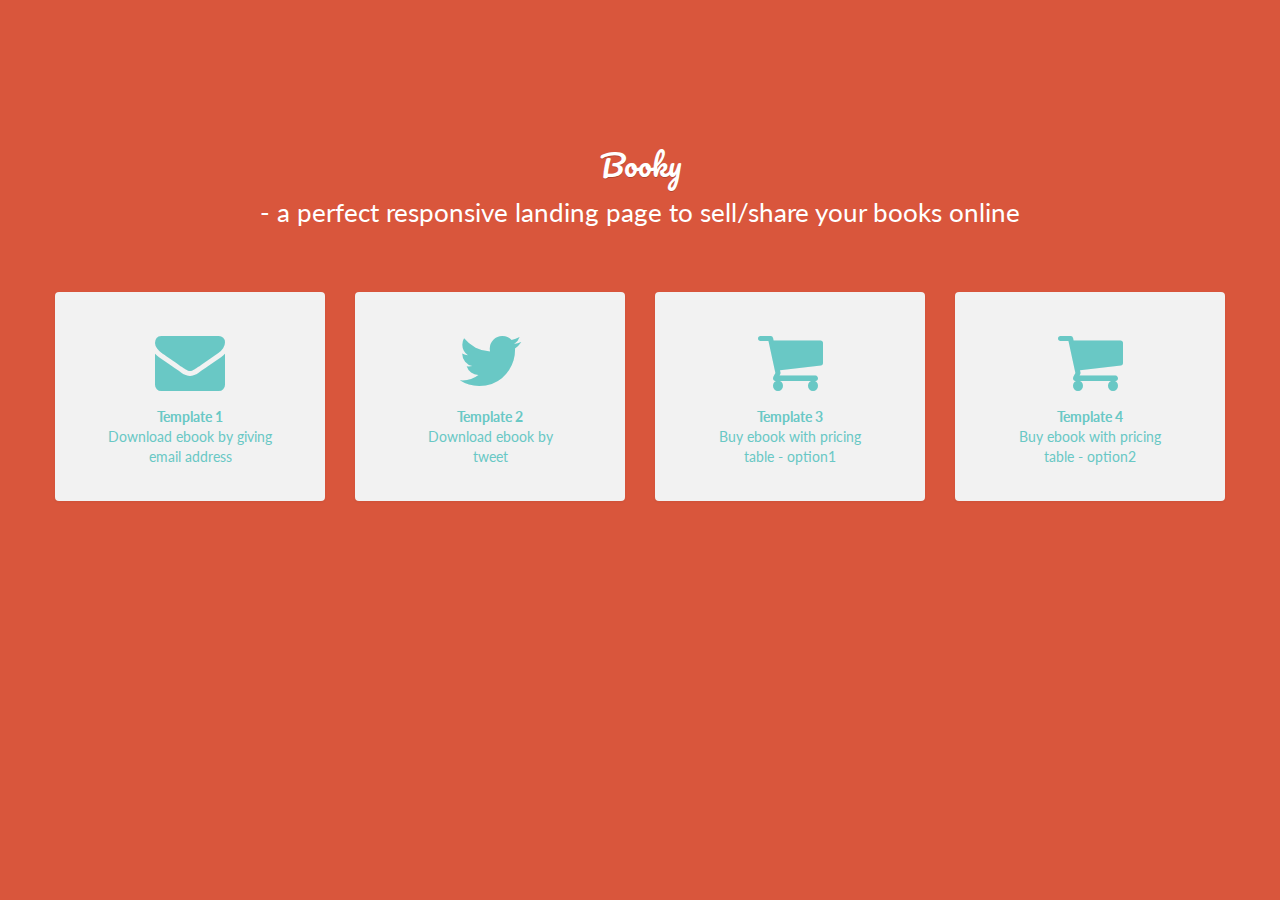
==== index.html @ cc0d477f "import Booky" ====
<!DOCTYPE html>
<html lang="en">
  <head>
    <meta charset="utf-8">
    <title>Booky - How to sell books online</title>
    <meta name="viewport" content="width=device-width, initial-scale=1.0">
    <meta name="description" content="Booky - a perfect responsive landing page to sell/share your books online.">
    <meta name="author" content="rajendra prasad">

    <!-- Le styles -->
    <link href="assets/css/bootstrap.css" rel="stylesheet" type="text/css" />
    <link href="assets/css/bootstrap-responsive.css" rel="stylesheet" type="text/css" />
    <!-- Font-awesmome Css -->
    <link href="assets/css/font-awesome.min.css" rel="stylesheet" type="text/css" />
	<!-- Theme CSS -->
    <link href="assets/css/style.css" rel="stylesheet" type="text/css" />
    <!--[if IE 7]>
      <link rel="stylesheet" href="assets/css/font-awesome-ie7.min.css">
    <![endif]-->

    <!-- HTML5 shim, for IE6-8 support of HTML5 elements -->
    <!--[if lt IE 9]>
      <script src="assets/js/html5shiv.js"></script>
    <![endif]-->

    <!-- Fav and touch icons -->
    <link rel="apple-touch-icon-precomposed" sizes="144x144" href="assets/ico/apple-touch-icon-144-precomposed.png">
    <link rel="apple-touch-icon-precomposed" sizes="114x114" href="assets/ico/apple-touch-icon-114-precomposed.png">
      <link rel="apple-touch-icon-precomposed" sizes="72x72" href="assets/ico/apple-touch-icon-72-precomposed.png">
                    <link rel="apple-touch-icon-precomposed" href="assets/ico/apple-touch-icon-57-precomposed.png">
                                   <link rel="shortcut icon" href="assets/ico/favicon.png">
  <style type="text/css">
	/* Preview */
	html,body{ width:100%; height:100%;}
	body{ background-color: #d9563c;}
	#marketing{ min-height:600px; padding-top:150px;}
	.preview h2{color:#fff;	font-weight:400; font-size:26px; margin-bottom:40px;}
	.thumbnails{ margin-top:20px;}
	p{ margin:10px 10px 0; padding:0 40px;}
	a{ cursor: pointer!important; color:#69c8c5;}
	a:hover{ text-decoration: none;}
  </style>
  </head>

  <body>
	<div id="marketing">
    <div class="container">
     <div class="row">
        <div class="span12 preview">
        	<div class="text-center">
        	<a class="logo" href="#">Booky</a>   
            </div><!--/header-inner-->
            <h2 class="text-center">- a perfect responsive landing page to sell/share your books online</h2>
        </div><!--/span12-->
        <div class="clearfix"></div>
        <div class="span12">
            <ul class="thumbnails">
                      <li class="span3">
                        <a href="index-download-by-email.html" title="Template 1" class="thumbnail">
                          <span><i class="icon-5x icon-envelope"></i></span>                          
                          <p><b>Template 1</b><br/>Download ebook by giving email address</p>
                        </a>
                      </li>
                      <li class="span3">
                        <a href="index-download-by-tweet.html" title="Template 2" class="thumbnail">
                          <span><i class="icon-5x icon-twitter"></i></span>
                          <p><b>Template 2</b><br/>Download ebook by <br/>tweet</p>
                        </a>
                      </li>
                      <li class="span3">
                        <a href="index-buy-now.html" title="Template 3" class="thumbnail">
                          <span><i class="icon-5x icon-shopping-cart"></i></span>
                          <p><b>Template 3</b><br/>Buy ebook with pricing table - option1</p>
                        </a>
                      </li>
                      <li class="span3">
                        <a href="index-buy-now-alt.html" title="Template 4" class="thumbnail">
                          <span><i class="icon-5x icon-shopping-cart"></i></span>
                          <p><b>Template 4</b><br/>Buy ebook with pricing table - option2</p>
                        </a>
                      </li>
                    </ul>
        </div><!--/span12-->
        </div><!--/row-->
        </div><!--/container-->
     </div><!--/marketing-->
    <!-- Le javascript
    ================================================== -->
    <!-- Placed at the end of the document so the pages load faster -->
    <script src="assets/js/jquery.js"></script>
    <script src="assets/js/bootstrap.min.js"></script>
  </body>
</html>
---- assets/css/style.css ----
/*!
 * Theme Name 	: Booky v1.0
 * Author		: Rajendra Prasad
 * Website		: DoozyPixels	
 *
 */
 
/* For Logo Only */
@import url(http://fonts.googleapis.com/css?family=Pacifico);
/* For Website */
@import url(http://fonts.googleapis.com/css?family=Lato:400,700,900,400italic,700italic,900italic);

body{
	font-family: "Lato",Verdana, Geneva, sans-serif;
	font-weight: 400;
	color:#414042;
}
/* 
 * Color Swatches 
 */
.brand-primary{
	color: #d9563c;
}
.brand-primary-darker{
	color: #b0402a;
}
.brand-secondary{
	color: #69c8c5;
}
.black{
	color:#000;
}
.gray-darker{
	color:#414042;
}
.gray{
	color:#b8b8b8;
}
.gray-light{
	color:#f2f2f2;
}

/*
 * Typography
 *
 */

a{
	color:#d9563c;
}
a:hover, a:focus{
	color:#d9563c;
}
a.link-white{
	color:#fff;
}
a.link-white:hover{
	color:#fff;
}
b{
	font-weight: 700;
}
h1,
h2,
h3,
h4,
h5,
h6,
label,
.btn{
	font-family: "Lato",sans-serif;	
}
/* 
 * Section Marketing 
 */
#marketing{
	 background-color:#d9563c;
	 min-height:400px;
	 width:100%;
}
header{
	padding-top:30px;
}
.header-inner{
	padding-bottom:30px;
	border-bottom:solid 1px #c94d35; /* Fallback */
	overflow: hidden;
}
.logo{
	color: #fff;
	font-family: "Pacifico",cursive;
	font-size: 30px;
	line-height:30px;
	text-shadow: 0px 1px rgba(0,0,0,0.2);
}
.logo:hover{
	text-decoration: none;
	color:#fff;
}
.social-icons > a{
	text-align:center;
	background-color: #b0402a;
	border-radius:2px;
	-moz-border-radius:2px;
	-webkit-border-radius:2px;
	color: #fff;
	font-size: 24px;
	display: inline-block;
	padding:5px 7px;
	text-shadow: 0px 1px rgba(0,0,0,0.2);
}
.social-icons.text-right > a{
	margin-left:10px;
}
.social-icons.text-left > a{
	margin-right:10px;
}
.social-icons > a > i.icon-facebook{
	padding: 5px 6px;
}
.social-icons > a:hover{
	text-decoration: none;
	color:#d9563c;
}
.masthead{
	padding:50px 0!important;
	color:#fff;
	font-weight: 400;
}
.hero-title{
	font-size:36px!important;
	margin-top:0;
	color:#fff; 
	margin-bottom:15px!important;
	letter-spacing:0!important;	
	font-weight:900;
	
	text-shadow: 0px 1px rgba(0,0,0,0.2);
}
.hero-desc{
	margin-bottom: 20px;
	font-size:18px;
	line-height:24px;
}
.hero-form{
	background:#b0402a;
	border-radius: 6px;
	-moz-border-radius: 6px;
	-webkit-border-radius: 6px;
	padding:20px 20px 15px;
	color:#fff;
}
.hero-form label{
	font-size:18px;
	padding-bottom:10px;
}
.hero-form #email{
	min-height: 42px;
	border:none;
	border-radius: 6px;
	float:left;
}
.hero-form .text-small,.hero-form .text-small-alt{
	font-size:12px;
	margin-top:-5px;
}
.hero-form .text-small-alt{
	margin-top:10px;
}
.hero-form .text-small a,.hero-form .text-small-alt a{
	color:#fff;
}
.tweet-form .control-group{
	margin-top:25px;
}
.buy-form .well{
	background:#b0402a;
	border:none;
	margin-top:20px;
	padding:30px;
}
.marketing-media img{
	display: block;
	margin:0 auto 20px;
}
/* Pricing */
.pricing-box{
	border:solid 2px #b0402a;
	border-radius: 4px;
	-moz-border-radius: 4px;
	-webkit-border-radius: 4px;
	color:#fff;
	padding:0 60px;
	min-height:150px!important;
}
.pricing-box h3{
	margin: -10px 0 5px;
}
.pricing-box.checked{
	background-color:#b0402a;
}


/* 
 * Section Wrap 
 */
#inside{
	background-color: #fff;
} 
.sec-wrap{
	padding:50px 0;
}
.sec-title{
	text-align:center;
	margin-bottom:40px;
}
.sec-title span{
	border-radius: 4px;
	background-color:#69c8c5;
	color:#fff;
	font-weight:400!important;
	padding:5px 10px;
	text-shadow: 0px 1px rgba(0,0,0,0.2);
}
.accordion-heading a{
	font-size:16px;
	font-weight:700;
}
.accordion-heading a:hover{
	color:#d9563c;
	text-decoration:none;
	background-color:#f2f2f2;
    transition: all 0.2s ease-in-out;
	-webkit-transition: all 0.2s ease-in-out;
    -moz-transition: all 0.2s ease-in-out;
    -o-transition: all 0.2s ease-in-out;

}
.list-bullet li:before, .list-bullet li ul li:before{
	font-family:'FontAwesome';
	content:"\f111";
	color:#69c8c5;
	font-size:8px; 
	vertical-align: top;
	padding-right:10px;
}
.list-bullet li ul li{
	list-style: none;
}
a.thumbnail{
	padding:0;
	margin-bottom:10px;
	border:0;
	background: #f2f2f2;
	border-radius:4px;
	-webkit-border-radius:4px;
	-moz-border-radius:4px;
	-o-border-radius:4px;
	text-align:center;
	padding:34px 0;
}
a.thumbnail:hover{
  cursor: pointer;
  cursor: -webkit-zoom-in;
  cursor: -moz-zoom-in;
  cursor: zoom-in; 
}
.text-lead{
	font-size:16px;
	line-height:20px;
}	
.text-lead-big{
	font-size:18px;
	line-height:22px;
}
/* media-list */
.media-list{
	margin-top:30px;
}
.media-object-alt{
	float: left;
	margin-right: 10px;
	background-color:#d9563c;
	padding:4px 10px;
	color:#fff;
	border-radius:15px;
	font-weight:900;
}
.media-heading{
	margin:4px 0 15px;
	color:#d9563c;	
}



/*
 * Testimonial
 */

#testimonial
{
	background:#f2f2f2;
}
blockquote{
	border:none;
	padding:0;
	text-align:center;
	margin:0;
}
blockquote small{
	color:#b8b8b8;
	font-size:12px;
}	
.testi-thumb{
	margin-bottom:20px;
}
.testi-thumb img{
	background: #b8b8b8;
	border-radius:4px;
}
.testi-text{
	font-size:18px;
	line-height:22px;
	margin-bottom:20px;
}
.testi-user{
	color:#d9563c;
	margin-bottom:5px;
}
/*
 * Author
 */
#author{
	background-color: #fff;
} 
#author .social-icons > a{
	background-color: #d9563c;
}
#author .social-icons > a:hover{
	color:#fff;
	background-color: #b0402a;
}
#author .media{
	margin:30px 0;
}
#author .media-object{
	margin-right:20px;
	border-radius:4px;
	-webkit-border-radius:4px;
	-moz-border-radius:4px;
	-o-border-radius:4px;
}

/*
 * Marketing Footer
 */ 
#marketing-footer{
	background:#d9563c;
} 

#marketing-footer .hero-form{
	margin-bottom:0;
	padding-right:40px;
}
#marketing-footer .hero-form .text-small
{
	margin-top:5px;
	display:block;

}

/*
 * Footer
 */ 
 
footer{
	padding:20px 0 10px;
	background: #000;
	color:#b8b8b8;
}
 
/*
 * Buttons
 */
.btn{
	background-image: none;
	border:none;
	font-weight: 700;
	background-color: #b8b8b8;
	text-shadow: none;
}
.btn-primary{
	background-color: #d9563c;
}
.btn-primary:hover, .btn-primary:focus, .btn-primary:active, .btn-primary.active, .btn-primary.disabled, .btn-primary[disabled]{
	background-color: #b0402a;
}
.btn-info{
	background-color: #69c8c5;
}
.btn-info:hover, .btn-primary:focus, .btn-primary:active, .btn-primary.active, .btn-primary.disabled, .btn-primary[disabled]
{
	background-color:#4aa19e;
}
.btn-success{
 background-color:#468847;
}
.btn-success:hover{
 background-color:#53a553;
}
.btn-warning{
 background-color:#f89406;
}
.btn-warning:hover{
 background-color:#f5a028;
}
.btn-danger{
 background-color:#b94a48;
}
.btn-danger:hover{
 background-color:#bd362f;
}
.btn-inverse{
 background-color:#414042;
}
.btn-inverse:hover{
 background-color:#000;
}

.well{
	background: #fff;
	border-color:#f2f2f2;
	box-shadow: none;
}

/*
 * Navbar
 */

.navbar-inner{
	background-image: none;
	background-color:#f2f2f2;
}
.navbar-inverse .navbar-inner{
	background-color: #414042;
}
.navbar-inverse .divider-vertical{
	border-right-color:#414042;
	border-left-color:#000;
}
.navbar .nav > .active > a, .navbar .nav > .active > a:hover, .navbar .nav > .active > a:focus{
	box-shadow:none;
	text-shadow: none;
}

.label, .badge{
	font-weight: 400;
}
.nav-list > .active > a, .nav-list > .active > a:hover, .nav-list > .active > a:focus,
.nav-pills > .active > a, .nav-pills > .active > a:hover, .nav-pills > .active > a:focus{
	background-color:#d9563c;
}
.nav .dropdown-toggle .caret{
	border-top-color: #414042;
	border-bottom-color: #414042;
}
.nav .dropdown-toggle:hover .caret, .nav .dropdown-toggle:focus .caret{
	border-top-color: #000;
	border-bottom-color: #000;
}
/*
 * Dropdown
 */
.dropdown-menu{
	box-shadow:none;
}
.dropdown-menu > li > a:hover{
	background-image: none;
	background-color: #d9563c;
}

.progress .bar{
	background-image: none;
	background-color: #d9563c;
}



@media (max-width: 767px){
	body{
		padding-right: 0px;
		padding-left: 0px;
		}
	.container{
		padding-right: 20px;
		padding-left: 20px;
 	}
	.hero-title{
		margin-top:20px;
	}
	.hero-title,.hero-desc,.hero-form ,#author .media{
		text-align: center;
	}
	.hero-form .text-small{
		margin-top:10px;
	}
	.hero-form .text-small .pull-right{
		float:none;
		display: block;
	}
	#author .media{
		margin-bottom:0px;
	}
	#author .media > .pull-left{
		float:none;
	}
	#author .media-object{
		display:inline;
		margin-right:0;
		margin-bottom:15px;
	}
	.pricing-box{
		margin-bottom:10px;
	}
	.social-icons.text-left{
		text-align: center;
	}
	.social-icons.text-left > a{
		margin:0 5px;
	}
	
}
@media (min-width: 768px) and (max-width: 979px) {
	.hero-form .text-small{
		margin-top:10px;
	}
	.hero-form input[type=text]{
	 display: block;
	  width: 100%;
	  min-height: 30px;
	  -webkit-box-sizing: border-box;
		 -moz-box-sizing: border-box;
			  box-sizing: border-box;
	}
	.hero-form	.btn{
	  display: block;
	  width: 100%;
	  margin-left:0;
	  padding-right: 0;
	  padding-left: 0;
	  -webkit-box-sizing: border-box;
		 -moz-box-sizing: border-box;
			  box-sizing: border-box;
	}
	#marketing-footer .hero-form .text-small{
		text-align: center;
	}
	#marketing-footer .hero-form .text-small .pull-right{
		float:none;
		display: block;
	}
	
}
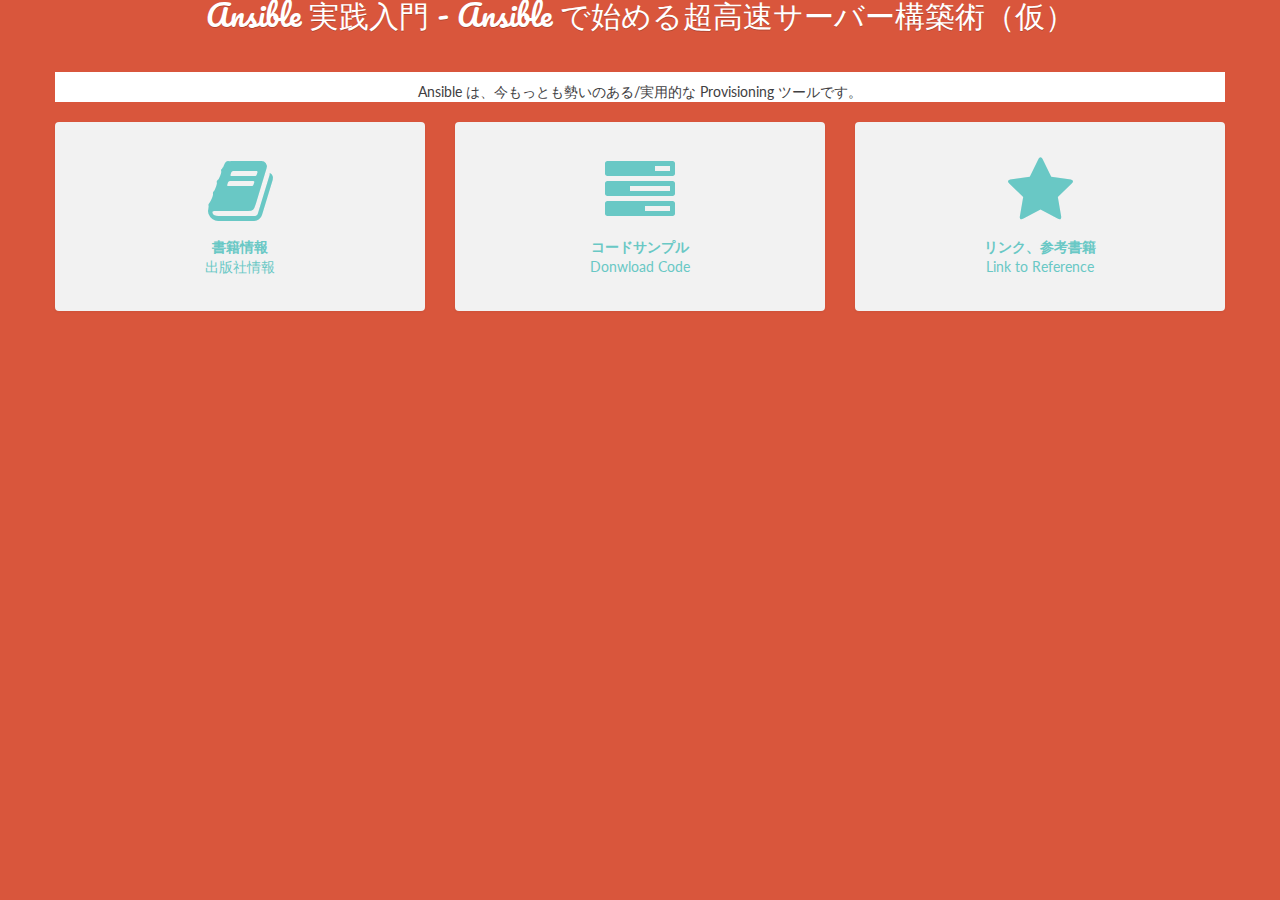
==== commit d355bb18: "メニューの決定、referenceの追加" ====
--- a/index.html
+++ b/index.html
@@ -1,93 +1,130 @@
 <!DOCTYPE html>
 <html lang="en">
-  <head>
+<head>
     <meta charset="utf-8">
-    <title>Booky - How to sell books online</title>
+    <title>Ansible 実践入門 - Ansible出始める超高速サーバ構築術（仮）</title>
     <meta name="viewport" content="width=device-width, initial-scale=1.0">
     <meta name="description" content="Booky - a perfect responsive landing page to sell/share your books online.">
     <meta name="author" content="rajendra prasad">
 
     <!-- Le styles -->
-    <link href="assets/css/bootstrap.css" rel="stylesheet" type="text/css" />
-    <link href="assets/css/bootstrap-responsive.css" rel="stylesheet" type="text/css" />
+    <link href="assets/css/bootstrap.css" rel="stylesheet" type="text/css"/>
+    <link href="assets/css/bootstrap-responsive.css" rel="stylesheet" type="text/css"/>
     <!-- Font-awesmome Css -->
-    <link href="assets/css/font-awesome.min.css" rel="stylesheet" type="text/css" />
-	<!-- Theme CSS -->
-    <link href="assets/css/style.css" rel="stylesheet" type="text/css" />
+    <link href="assets/css/font-awesome.min.css" rel="stylesheet" type="text/css"/>
+    <!-- Theme CSS -->
+    <link href="assets/css/style.css" rel="stylesheet" type="text/css"/>
     <!--[if IE 7]>
-      <link rel="stylesheet" href="assets/css/font-awesome-ie7.min.css">
+    <link rel="stylesheet" href="assets/css/font-awesome-ie7.min.css">
     <![endif]-->
 
     <!-- HTML5 shim, for IE6-8 support of HTML5 elements -->
     <!--[if lt IE 9]>
-      <script src="assets/js/html5shiv.js"></script>
+    <script src="assets/js/html5shiv.js"></script>
     <![endif]-->
 
     <!-- Fav and touch icons -->
     <link rel="apple-touch-icon-precomposed" sizes="144x144" href="assets/ico/apple-touch-icon-144-precomposed.png">
     <link rel="apple-touch-icon-precomposed" sizes="114x114" href="assets/ico/apple-touch-icon-114-precomposed.png">
-      <link rel="apple-touch-icon-precomposed" sizes="72x72" href="assets/ico/apple-touch-icon-72-precomposed.png">
-                    <link rel="apple-touch-icon-precomposed" href="assets/ico/apple-touch-icon-57-precomposed.png">
-                                   <link rel="shortcut icon" href="assets/ico/favicon.png">
-  <style type="text/css">
-	/* Preview */
-	html,body{ width:100%; height:100%;}
-	body{ background-color: #d9563c;}
-	#marketing{ min-height:600px; padding-top:150px;}
-	.preview h2{color:#fff;	font-weight:400; font-size:26px; margin-bottom:40px;}
-	.thumbnails{ margin-top:20px;}
-	p{ margin:10px 10px 0; padding:0 40px;}
-	a{ cursor: pointer!important; color:#69c8c5;}
-	a:hover{ text-decoration: none;}
-  </style>
-  </head>
+    <link rel="apple-touch-icon-precomposed" sizes="72x72" href="assets/ico/apple-touch-icon-72-precomposed.png">
+    <link rel="apple-touch-icon-precomposed" href="assets/ico/apple-touch-icon-57-precomposed.png">
+    <link rel="shortcut icon" href="assets/ico/favicon.png">
+    <style type="text/css">
+        /* Preview */
+        html, body {
+            width: 100%;
+            height: 100%;
+        }
 
-  <body>
-	<div id="marketing">
-    <div class="container">
-     <div class="row">
+        body {
+            background-color: #d9563c;
+        }
+
+        #marketing {
+            min-height: 600px;
+            padding-top: 150px;
+        }
+
+        .preview h2 {
+            color: #fff;
+            font-weight: 400;
+            font-size: 26px;
+            margin-bottom: 40px;
+        }
+
+        .thumbnails {
+            margin-top: 20px;
+        }
+
+        p {
+            margin: 10px 10px 0;
+            padding: 0 40px;
+        }
+
+        a {
+            cursor: pointer !important;
+            color: #69c8c5;
+        }
+
+        a:hover {
+            text-decoration: none;
+        }
+    </style>
+</head>
+
+<body>
+<div class="container">
+    <div class="row">
         <div class="span12 preview">
-        	<div class="text-center">
-        	<a class="logo" href="#">Booky</a>   
-            </div><!--/header-inner-->
-            <h2 class="text-center">- a perfect responsive landing page to sell/share your books online</h2>
-        </div><!--/span12-->
+            <div class="text-center">
+                <a class="logo" href="#">Ansible 実践入門 - Ansible で始める超高速サーバー構築術（仮）</a>
+            </div>
+            <!--/header-inner-->
+            <h2 class="text-center"></h2>
+        </div>
+        <!--/span12-->
         <div class="clearfix"></div>
+            <div class="span12 text-center" style="background-color: #ffffff;">
+                <p>Ansible は、今もっとも勢いのある/実用的な Provisioning ツールです。</p>
+                <script type="text/javascript"
+                        src="//www.google.com/trends/embed.js?hl=ja&cat=0-5&q=Ansible,+puppet,+chef+solo,+chef+server&geo=JP&date=1/2013+36m&cmpt=q&tz&tz&content=1&cid=TIMESERIES_GRAPH_0&export=5&w=800&h=330"></script>
+
+            </div>
         <div class="span12">
             <ul class="thumbnails">
-                      <li class="span3">
-                        <a href="index-download-by-email.html" title="Template 1" class="thumbnail">
-                          <span><i class="icon-5x icon-envelope"></i></span>                          
-                          <p><b>Template 1</b><br/>Download ebook by giving email address</p>
-                        </a>
-                      </li>
-                      <li class="span3">
-                        <a href="index-download-by-tweet.html" title="Template 2" class="thumbnail">
-                          <span><i class="icon-5x icon-twitter"></i></span>
-                          <p><b>Template 2</b><br/>Download ebook by <br/>tweet</p>
-                        </a>
-                      </li>
-                      <li class="span3">
-                        <a href="index-buy-now.html" title="Template 3" class="thumbnail">
-                          <span><i class="icon-5x icon-shopping-cart"></i></span>
-                          <p><b>Template 3</b><br/>Buy ebook with pricing table - option1</p>
-                        </a>
-                      </li>
-                      <li class="span3">
-                        <a href="index-buy-now-alt.html" title="Template 4" class="thumbnail">
-                          <span><i class="icon-5x icon-shopping-cart"></i></span>
-                          <p><b>Template 4</b><br/>Buy ebook with pricing table - option2</p>
-                        </a>
-                      </li>
-                    </ul>
-        </div><!--/span12-->
-        </div><!--/row-->
-        </div><!--/container-->
-     </div><!--/marketing-->
-    <!-- Le javascript
-    ================================================== -->
-    <!-- Placed at the end of the document so the pages load faster -->
-    <script src="assets/js/jquery.js"></script>
-    <script src="assets/js/bootstrap.min.js"></script>
-  </body>
+                <li class="span4">
+                    <a href="index-download-by-email.html" title="Template 1" class="thumbnail">
+                        <span><i class="icon-5x icon-book"></i></span>
+
+                        <p><b>書籍情報</b><br/>出版社情報</p>
+                    </a>
+                </li>
+                <li class="span4">
+                    <a href="index-download-by-email.html" title="Template 1" class="thumbnail">
+                        <span><i class="icon-5x icon-tasks"></i></span>
+
+                        <p><b>コードサンプル</b><br/>Donwload Code</p>
+                    </a>
+                </li>
+                <li class="span4">
+                    <a href="index-buy-reference.html" title="Template 4" class="thumbnail">
+                        <span><i class="icon-5x icon-star"></i></span>
+
+                        <p><b>リンク、参考書籍</b><br/>Link to Reference</p>
+                    </a>
+                </li>
+            </ul>
+        </div>
+        <!--/span12-->
+    </div>
+    <!--/row-->
+    <!--/container-->
+</div>
+<!--/marketing-->
+<!-- Le javascript
+================================================== -->
+<!-- Placed at the end of the document so the pages load faster -->
+<script src="assets/js/jquery.js"></script>
+<script src="assets/js/bootstrap.min.js"></script>
+</body>
 </html>
--- a/assets/css/style.css
+++ b/assets/css/style.css
@@ -75,7 +75,6 @@
  */
 #marketing{
 	 background-color:#d9563c;
-	 min-height:400px;
 	 width:100%;
 }
 header{
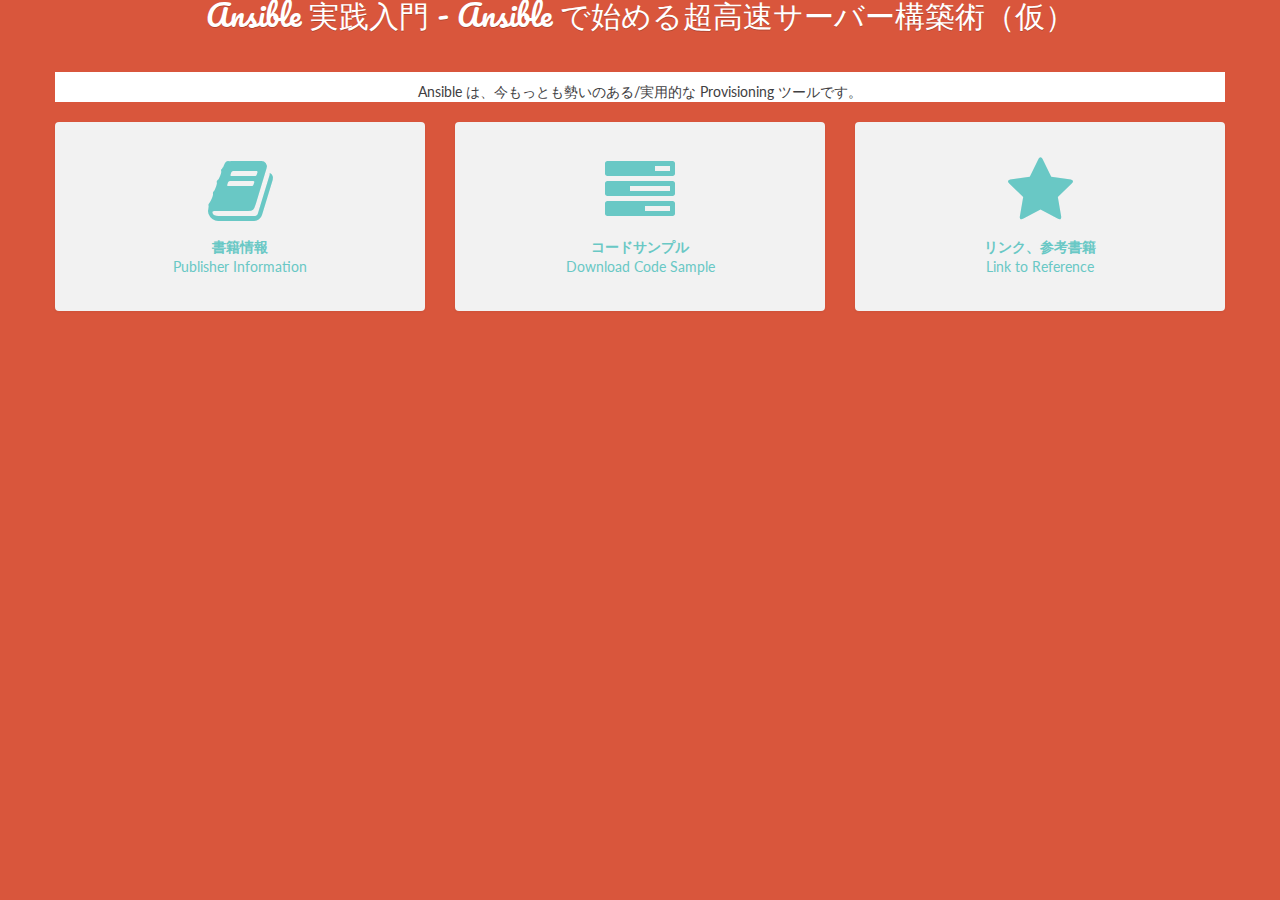
==== commit 74a9bcc4: "add resize_trendgraph to window resized" ====
--- a/index.html
+++ b/index.html
@@ -2,33 +2,33 @@
 <html lang="en">
 <head>
     <meta charset="utf-8">
-    <title>Ansible 実践入門 - Ansible出始める超高速サーバ構築術（仮）</title>
+    <title>Ansible 実践入門 - Ansibleによる高速サーバ構築術(仮)</title>
     <meta name="viewport" content="width=device-width, initial-scale=1.0">
     <meta name="description" content="Booky - a perfect responsive landing page to sell/share your books online.">
     <meta name="author" content="rajendra prasad">
 
     <!-- Le styles -->
-    <link href="assets/css/bootstrap.css" rel="stylesheet" type="text/css"/>
-    <link href="assets/css/bootstrap-responsive.css" rel="stylesheet" type="text/css"/>
+    <link href="./assets/css/bootstrap.css" rel="stylesheet" type="text/css"/>
+    <link href="./assets/css/bootstrap-responsive.css" rel="stylesheet" type="text/css"/>
     <!-- Font-awesmome Css -->
-    <link href="assets/css/font-awesome.min.css" rel="stylesheet" type="text/css"/>
+    <link href="./assets/css/font-awesome.min.css" rel="stylesheet" type="text/css"/>
     <!-- Theme CSS -->
-    <link href="assets/css/style.css" rel="stylesheet" type="text/css"/>
+    <link href="./assets/css/style.css" rel="stylesheet" type="text/css"/>
     <!--[if IE 7]>
-    <link rel="stylesheet" href="assets/css/font-awesome-ie7.min.css">
+    <link rel="stylesheet" href="./assets/css/font-awesome-ie7.min.css">
     <![endif]-->
 
     <!-- HTML5 shim, for IE6-8 support of HTML5 elements -->
     <!--[if lt IE 9]>
-    <script src="assets/js/html5shiv.js"></script>
+    <script src="./assets/js/html5shiv.js"></script>
     <![endif]-->
 
     <!-- Fav and touch icons -->
-    <link rel="apple-touch-icon-precomposed" sizes="144x144" href="assets/ico/apple-touch-icon-144-precomposed.png">
-    <link rel="apple-touch-icon-precomposed" sizes="114x114" href="assets/ico/apple-touch-icon-114-precomposed.png">
-    <link rel="apple-touch-icon-precomposed" sizes="72x72" href="assets/ico/apple-touch-icon-72-precomposed.png">
-    <link rel="apple-touch-icon-precomposed" href="assets/ico/apple-touch-icon-57-precomposed.png">
-    <link rel="shortcut icon" href="assets/ico/favicon.png">
+    <link rel="apple-touch-icon-precomposed" sizes="144x144" href="./assets/ico/apple-touch-icon-144-precomposed.png">
+    <link rel="apple-touch-icon-precomposed" sizes="114x114" href="./assets/ico/apple-touch-icon-114-precomposed.png">
+    <link rel="apple-touch-icon-precomposed" sizes="72x72" href="./assets/ico/apple-touch-icon-72-precomposed.png">
+    <link rel="apple-touch-icon-precomposed" href="./assets/ico/apple-touch-icon-57-precomposed.png">
+    <link rel="shortcut icon" href="./assets/ico/favicon.png">
     <style type="text/css">
         /* Preview */
         html, body {
@@ -84,36 +84,36 @@
         </div>
         <!--/span12-->
         <div class="clearfix"></div>
-            <div class="span12 text-center" style="background-color: #ffffff;">
-                <p>Ansible は、今もっとも勢いのある/実用的な Provisioning ツールです。</p>
-                <script type="text/javascript"
-                        src="//www.google.com/trends/embed.js?hl=ja&cat=0-5&q=Ansible,+puppet,+chef+solo,+chef+server&geo=JP&date=1/2013+36m&cmpt=q&tz&tz&content=1&cid=TIMESERIES_GRAPH_0&export=5&w=800&h=330"></script>
+        <div class="span12 text-center" style="background-color: #ffffff;">
+            <p>Ansible は、今もっとも勢いのある/実用的な Provisioning ツールです。</p>
+            <script type="text/javascript"
+                    src="//www.google.com/trends/embed.js?hl=ja&cat=0-5&q=Ansible,+puppet,+chef+solo,+chef+server&geo=JP&date=1/2013+36m&cmpt=q&tz&tz&content=1&cid=TIMESERIES_GRAPH_0&export=5&w=800&h=330"></script>
 
-            </div>
+        </div>
         <div class="span12">
             <ul class="thumbnails">
-                <li class="span4">
-                    <a href="index-download-by-email.html" title="Template 1" class="thumbnail">
+                                <li class="span4">
+                    <a href="http://www.google.com" title="書籍情報" class="thumbnail">
                         <span><i class="icon-5x icon-book"></i></span>
 
-                        <p><b>書籍情報</b><br/>出版社情報</p>
+                        <p><b>書籍情報</b><br/>Publisher Information</p>
                     </a>
                 </li>
-                <li class="span4">
-                    <a href="index-download-by-email.html" title="Template 1" class="thumbnail">
+                                <li class="span4">
+                    <a href="./code-sample.html" title="コードサンプル" class="thumbnail">
                         <span><i class="icon-5x icon-tasks"></i></span>
 
-                        <p><b>コードサンプル</b><br/>Donwload Code</p>
+                        <p><b>コードサンプル</b><br/>Download Code Sample</p>
                     </a>
                 </li>
-                <li class="span4">
-                    <a href="index-buy-reference.html" title="Template 4" class="thumbnail">
+                                <li class="span4">
+                    <a href="./buy-book-reference.html" title="リンク、参考書籍" class="thumbnail">
                         <span><i class="icon-5x icon-star"></i></span>
 
                         <p><b>リンク、参考書籍</b><br/>Link to Reference</p>
                     </a>
                 </li>
-            </ul>
+                            </ul>
         </div>
         <!--/span12-->
     </div>
@@ -124,7 +124,49 @@
 <!-- Le javascript
 ================================================== -->
 <!-- Placed at the end of the document so the pages load faster -->
-<script src="assets/js/jquery.js"></script>
-<script src="assets/js/bootstrap.min.js"></script>
+<script src="./assets/js/jquery.js"></script>
+<script src="./assets/js/bootstrap.min.js"></script>
+<script>
+    (function (i, s, o, g, r, a, m) {
+        i['GoogleAnalyticsObject'] = r;
+        i[r] = i[r] || function () {
+            (i[r].q = i[r].q || []).push(arguments)
+        }, i[r].l = 1 * new Date();
+        a = s.createElement(o),
+                m = s.getElementsByTagName(o)[0];
+        a.async = 1;
+        a.src = g;
+        m.parentNode.insertBefore(a, m)
+    })(window, document, 'script', '//www.google-analytics.com/analytics.js', 'ga');
+
+    ga('create', 'UA-35007924-4', 'auto');
+    ga('send', 'pageview');
+
+</script>
+<script type="text/javascript">
+
+    resize_trendgraph = function () {
+        trend_graph = $("iframe");
+        parent_width = trend_graph.parent().width();
+        trend_graph.width(parent_width);
+    };
+    $(function () {
+        trend_graph = $("iframe");
+        trend_graph.height(trend_graph.height + 10);
+        resize_trendgraph()
+    })
+
+    var timer = false;
+    $(window).resize(function () {
+        if (timer !== false) {
+            clearTimeout(timer);
+        }
+        timer = setTimeout(function () {
+            resize_trendgraph()
+        }, 200);
+    });
+
+
+</script>
 </body>
 </html>
